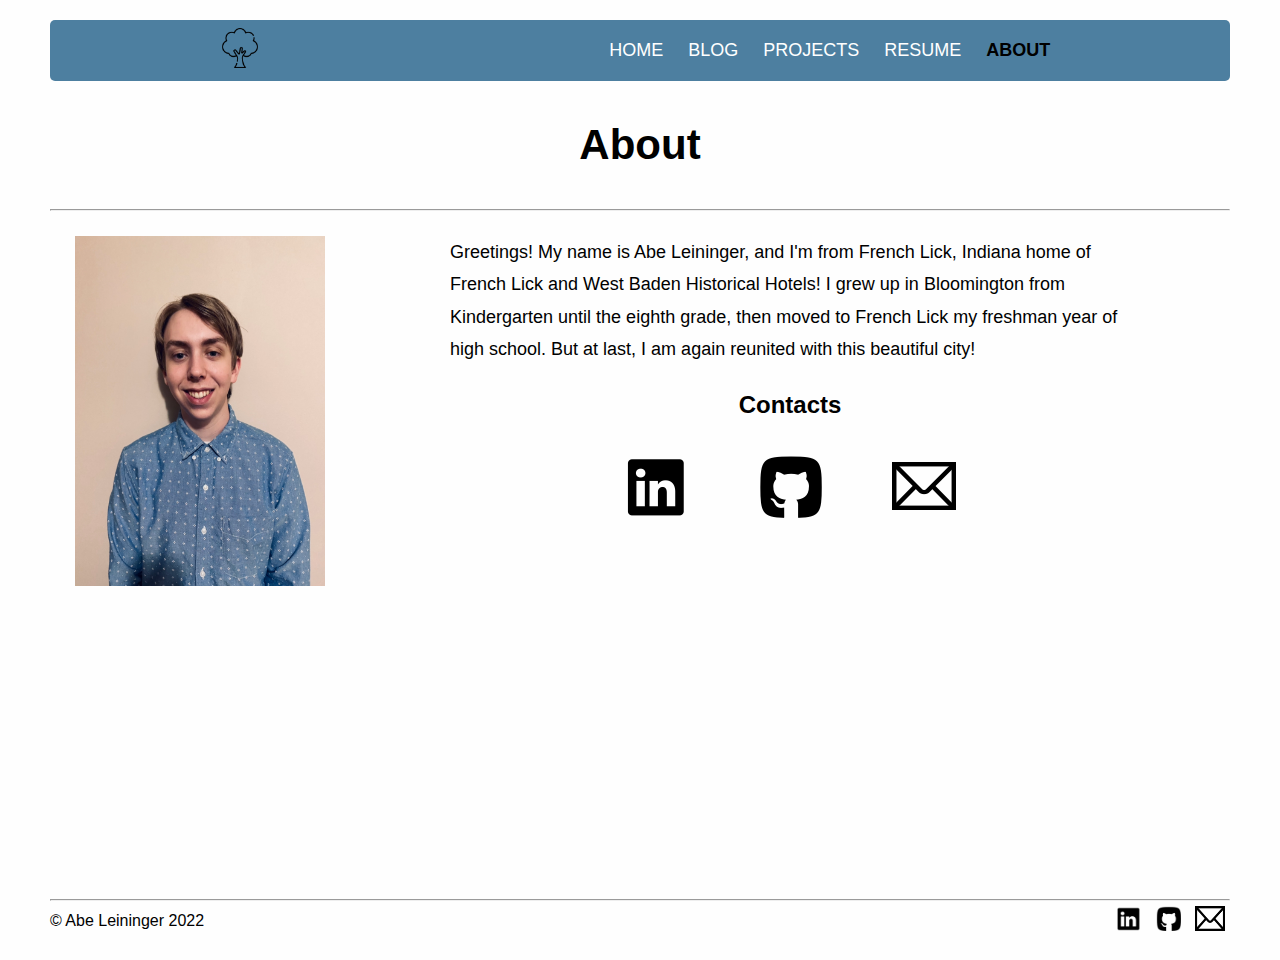
==== about.html @ a660f3d4 "Finalized mobile view" ====
<!DOCTYPE html>
<html>

<head>
	<title>About</title>
	<link href="style.css" rel="stylesheet" type="text/css">
	<link rel="icon" href="photos/tree.png" type="image/png" />
	<meta name="viewport" content="width=device-width,initial-scale=1.0">
</head>

<body>
	<div class="canvas">
		<nav class="navbar">
			<div>
				<a href="index.html">
					<img class="primary-icon" src="photos/tree.png" />
				</a>
			</div>
			<ul class="nav-list" id="navi-list">
				<li class="list-item"><a href="index.html">HOME</a></li>
				<li class="list-item"><a href="blog.html">BLOG</a></li>
				<li class="list-item"><a href="projects.html">PROJECTS</a></li>
				<li class="list-item"><a href="AbeLeiningerResume.pdf" target="_blank">RESUME</a></li>
				<li class="list-item active-page"><a href="about.html">ABOUT</a></li>
			</ul>
			<div class="menu" id="toggle-button">
				<div class="menu-line"></div>
				<div class="menu-line"></div>
				<div class="menu-line"></div>
			</div>
		</nav>

		<div class="page-intro">
			<h2>About</h2>
		</div>

		<hr>

		<div class="body-intro">
			<img src="photos/StudentID-portrait.jpg" alt="Abe Leinger Portrait" width="300" height="400">
			<div class="body-intro-text">
				<p>Greetings! My name is Abe Leininger, and I'm from French Lick, Indiana home of French Lick and West
					Baden
					Historical Hotels! I grew up in Bloomington from Kindergarten until the eighth grade, then moved to
					French Lick my freshman year of high school. But at last, I am again reunited with this beautiful
					city!
				</p>
				<h2>Contacts</h2>
				<ul class="contact-list">
					<li class="contact-list-item"><a href="https://www.linkedin.com/in/abe-leininger812" target="_blank"><img src="symbols/linkedin.png"></a></li>
					<li class="contact-list-item"><a href="https://github.com/abeleinin" target="_blank"><img src="symbols/github.png"></a></li>
					<li class="contact-list-item"><a href="mailto:aleinin@iu.edu" target="_blank"><img src="symbols/mail.png"></a></li>
				</ul>
			</div>
		</div>
		<br><br><br><br><br><br><br><br><br><br><br><br><br><br><br><br>
		<hr>

		<footer class="footer">
			<div class="copyright">
				<a>&copy; Abe Leininger 2022</a>
			</div>
			<ul class="footer-list">
				<li class="footer-list-item"><a href="https://www.linkedin.com/in/abe-leininger812"
						target="_blank"><img src="symbols/linkedin.png" alt="Linkedin Logo" width="25" height="25"></a>
				</li>
				<li class="footer-list-item"><a href="https://github.com/abeleinin" target="_blank"><img
							src="symbols/github.png" alt="Github Logo" width="25" height="25"></a></li>
				<li class="footer-list-item"><a href="mailto:aleinin@iu.edu"><img src="symbols/mail.png"
							alt="Envelope Graphic" width="30" height="25"></a></li>
			</ul>
		</footer>

	</div>
</body>
<script src="toggleButton.js"></script>

</html>
---- style.css ----
/* || Sitewide */
* {
    box-sizing: border-box;
    padding: 0;
    margin: 0;
}

body {
    background-color: #fefefe;
    font-family: -apple-system, BlinkMacSystemFont, 'Segoe UI', Roboto, Oxygen, Ubuntu, Cantarell, 'Open Sans', 'Helvetica Neue', sans-serif;
}

.canvas {
    max-width: 1200px;
    margin: 10px auto;
	padding-top: 10px;
    padding: 10px;
}

/* || Nav Bar (Darkish Blue #4d7fa0) (Darkish Green #338b33)*/
.navbar {
    background-color: #4d7fa0;
	border-radius: 5px;
    color: white;
    display: flex;
    justify-content: space-around;
    align-items: center;
    font-size: 18px;
}

.primary-icon {
    height: 40px;
}

.nav-list {
    list-style-type: none;   
}

.nav-list .list-item {
    display: inline-block;
    padding: 20px 10px;
    font-family: -apple-system, BlinkMacSystemFont, 'Segoe UI', Roboto, Oxygen, Ubuntu, Cantarell, 'Open Sans', 'Helvetica Neue', sans-serif;
}

.navbar a {
    color: white;
    text-decoration: none;
}

.navbar a:hover {
    color: black;
}

.menu {
    display: none;
}

.menu-line {
    width: 20px;
    height: 3px;
    background-color: black;
    margin-bottom: 4px;
}

.navbar .active-page a{
    color: black;
    font-weight: bold;
}

/* || Footer */
.footer {
    color: black;
	font-family: 'Roboto', sans-serif;
    display: flex;
    justify-content: flex-end;
    align-items: center;
    font-size: 16px;
}

.copyright {
	margin-right: auto;
}

.footer-list {
    list-style-type: none;
}

.footer-list .footer-list-item {
    display: inline-flex;
	align-items: center;
	padding: 5px;
	justify-content: right;
}

/* || Homepage */
.home-page-intro {
    display: flex;
    flex-direction: column;
    font-size: 28px;
    text-align: center;
    font-family: -apple-system, BlinkMacSystemFont, 'Segoe UI', Roboto, Oxygen, Ubuntu, Cantarell, 'Open Sans', 'Helvetica Neue', sans-serif;
    padding-top: 70px;
    padding-bottom: 70px;
    justify-content: center;
}

.page-intro {
    display: flex;
    flex-direction: column;
    font-size: 28px;
    text-align: center;
    font-family: -apple-system, BlinkMacSystemFont, 'Segoe UI', Roboto, Oxygen, Ubuntu, Cantarell, 'Open Sans', 'Helvetica Neue', sans-serif;
    padding-top: 40px;
    padding-bottom: 40px;
    justify-content: center;
}

.home-page-intro p {
    margin: 0px 100px;
    padding: 10px;
    padding-left: 25px;
    text-align: center;
}

.body-intro {
    display: flex;
    flex-direction: row;
}

.body-intro p {
    font-size: 18px;
    line-height: 1.8;
    padding: 25px 100px;
    font-family: -apple-system, BlinkMacSystemFont, 'Segoe UI', Roboto, Oxygen, Ubuntu, Cantarell, 'Open Sans', 'Helvetica Neue', sans-serif;
}

.body-intro img {
    padding: 25px;
    border-radius: 10px;
}

/* Whats New Section on Homepage */ 
.body-links-title {
    font-size: 24px;
    text-align: center;
    font-family: -apple-system, BlinkMacSystemFont, 'Segoe UI', Roboto, Oxygen, Ubuntu, Cantarell, 'Open Sans', 'Helvetica Neue', sans-serif;
    padding-top: 50px
}

.body-links {
    display: flex;
    flex-direction: row;
    justify-content: space-around;
    padding-top: 40px;
    padding-bottom: 160px;
}

.body-links-block {
    background-color: #ededed;
    border-radius: 5px;
    font-family: -apple-system, BlinkMacSystemFont, 'Segoe UI', Roboto, Oxygen, Ubuntu, Cantarell, 'Open Sans', 'Helvetica Neue', sans-serif;
    text-align: center;
    padding-bottom: 20px;
}

.body-links-block h2 {
    padding-top: 8px;
    padding-bottom: 6px;
}

.body-links-block p {
    padding-top: 5px;
    padding-bottom: 18px;
}

.body-links-block img {
    border-top-left-radius: 5px;
    border-top-right-radius: 5px;
}

.body-links-block a {
    text-decoration: none;
    font-size: 16px;
    color: white;
    padding: 6px 10px;
    background-color: black;
}

.body-links-block a:hover {
    opacity: 70%;
}

/* || Blog */
.blog-entry {
    display: flex;
    justify-content: center;
    color: black;
    font-family: -apple-system, BlinkMacSystemFont, 'Segoe UI', Roboto, Oxygen, Ubuntu, Cantarell, 'Open Sans', 'Helvetica Neue', sans-serif;
    align-items: baseline;
    padding-top: 10px;
    padding-bottom: 10px;
}

.blog-entry p {
    font-size: 24px;
}

.blog-entry a {
    color: #0000EE;
    font-family: -apple-system, BlinkMacSystemFont, 'Segoe UI', Roboto, Oxygen, Ubuntu, Cantarell, 'Open Sans', 'Helvetica Neue', sans-serif;
    font-size: 24px;
    text-decoration: underline;
}

.blog-entry a:hover {
    color: black;
}

/* || Project */
.project-status {
    font-size: 24px;
    font-family: -apple-system, BlinkMacSystemFont, 'Segoe UI', Roboto, Oxygen, Ubuntu, Cantarell, 'Open Sans', 'Helvetica Neue', sans-serif;
}

/* || About */
.body-intro-text {
    display: flex;
    flex-direction: column;
}

.body-intro-text h2 {
    font-size: 24px;
    text-align: center;
}

/* Contacts on About */
.contact-list {
    display: flex;
    list-style-type: none;
    justify-content: center; 
    align-items: center;
}

.contact-list .contact-list-item {
	padding: 10px;
}

/*|| Mobile View*/
@media all and (max-width: 560px) {
    /*|| Sitewide */
    .canvas {
        margin: 0px;
    }
    /*|| Nav Bar */
    .navbar {
        display: flexbox;
        flex-direction: column;
        align-items: unset;
    }

    .menu {
        display: block;
        position: absolute;
        top: 30px;
        right: 40px;
    }

    .nav-list {
        list-style-type: none;
        width: 100%;
        text-align: center;
        padding-top: 10px;
        display: none;
    }

    .nav-list .list-item {
        display: block;
        border-top: 1px solid white;
    }

    .primary-icon {
        margin-top: 10px;
        margin-left: 10px;
    }
    
    .active {
        display: block;
    }

    /*|| Homepage*/
    .home-page-intro p {
        margin: 0px !important;
        padding: 0px;
    }

    .body-intro {
        flex-direction: column !important;
    }
    
    .body-intro img {
        align-self: center;
    }

    .body-intro p {
        padding: 20px;
    }

    .body-links {
        flex-direction: column !important;
        align-items: center;
        padding-bottom: 70px;
    }
    
    .body-links-block {
        max-width: 300px;
        margin-bottom: 50px;
        justify-content: space-evenly;
    }

    /*|| About*/
    .contact-list {
        margin: 0px;
    }
    .contact-list-item {
        padding: 0px !important;
    }
}
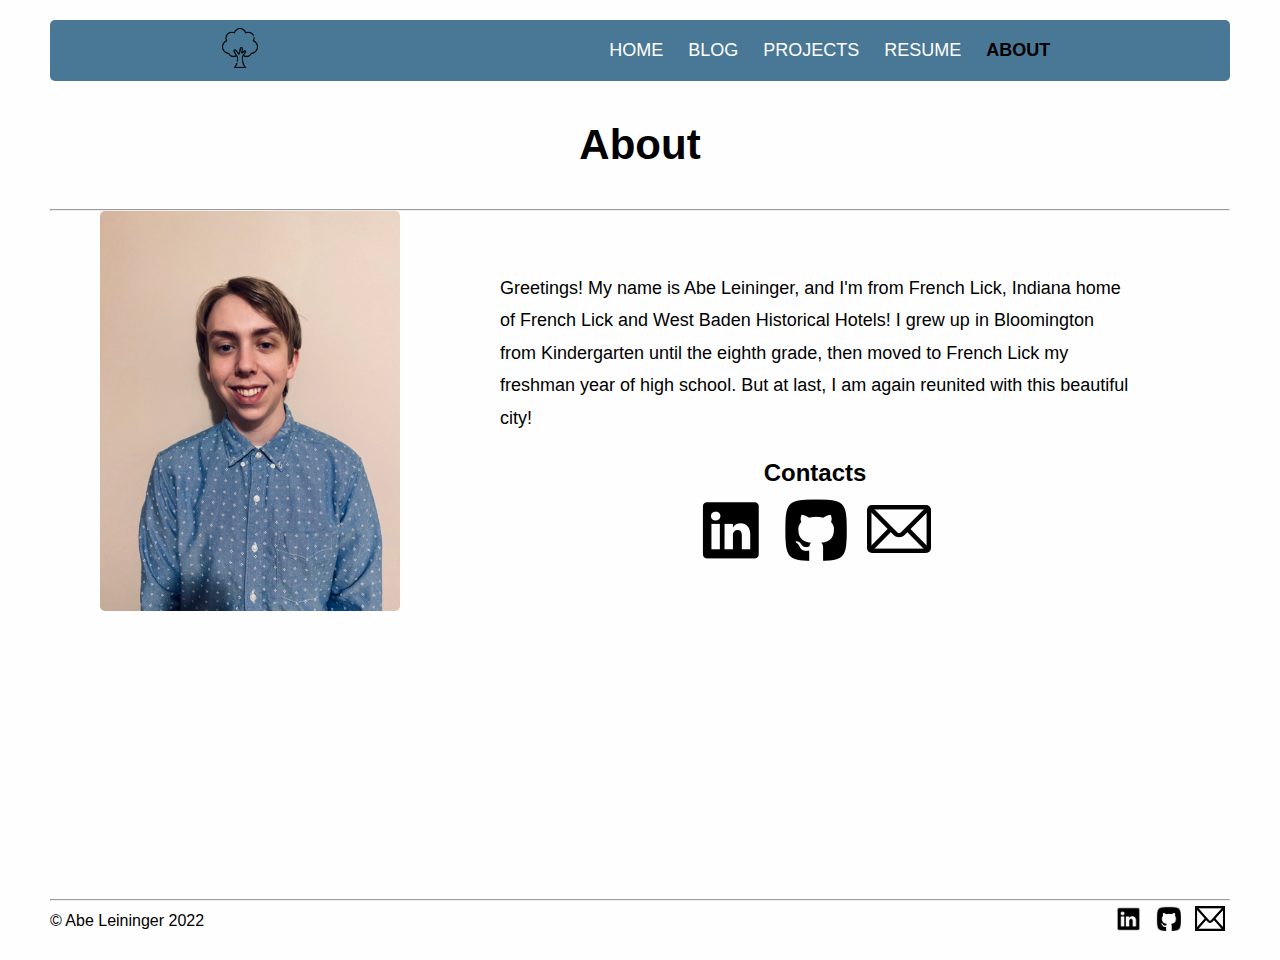
==== commit eca3e1fe: "Improvements from Google Lighthouse" ====
--- a/about.html
+++ b/about.html
@@ -1,5 +1,5 @@
 <!DOCTYPE html>
-<html>
+<html lang="en">
 
 <head>
 	<title>About</title>
@@ -13,7 +13,7 @@
 		<nav class="navbar">
 			<div>
 				<a href="index.html">
-					<img class="primary-icon" src="photos/tree.png" />
+					<img class="primary-icon" src="photos/tree.png" alt="Tree icon" />
 				</a>
 			</div>
 			<ul class="nav-list" id="navi-list">
@@ -47,9 +47,12 @@
 				</p>
 				<h2>Contacts</h2>
 				<ul class="contact-list">
-					<li class="contact-list-item"><a href="https://www.linkedin.com/in/abe-leininger812" target="_blank"><img src="symbols/linkedin.png"></a></li>
-					<li class="contact-list-item"><a href="https://github.com/abeleinin" target="_blank"><img src="symbols/github.png"></a></li>
-					<li class="contact-list-item"><a href="mailto:aleinin@iu.edu" target="_blank"><img src="symbols/mail.png"></a></li>
+					<li class="contact-list-item"><a href="https://www.linkedin.com/in/abe-leininger812" target="_blank"
+							rel="noopener"><img src="symbols/linkedin.png" alt="Linkedin Logo"></a></li>
+					<li class="contact-list-item"><a href="https://github.com/abeleinin" target="_blank"
+							rel="noopener"><img src="symbols/github.png" alt="Github Logo"></a></li>
+					<li class="contact-list-item"><a href="mailto:aleinin@iu.edu" target="_blank"><img
+								src="symbols/mail.png" alt="Envelope Graphic"></a></li>
 				</ul>
 			</div>
 		</div>
@@ -58,13 +61,13 @@
 
 		<footer class="footer">
 			<div class="copyright">
-				<a>&copy; Abe Leininger 2022</a>
+				<p>&copy; Abe Leininger 2022</p>
 			</div>
 			<ul class="footer-list">
-				<li class="footer-list-item"><a href="https://www.linkedin.com/in/abe-leininger812"
-						target="_blank"><img src="symbols/linkedin.png" alt="Linkedin Logo" width="25" height="25"></a>
+				<li class="footer-list-item"><a href="https://www.linkedin.com/in/abe-leininger812" target="_blank"
+						rel="noopener"><img src="symbols/linkedin.png" alt="Linkedin Logo" width="25" height="25"></a>
 				</li>
-				<li class="footer-list-item"><a href="https://github.com/abeleinin" target="_blank"><img
+				<li class="footer-list-item"><a href="https://github.com/abeleinin" target="_blank" rel="noopener"><img
 							src="symbols/github.png" alt="Github Logo" width="25" height="25"></a></li>
 				<li class="footer-list-item"><a href="mailto:aleinin@iu.edu"><img src="symbols/mail.png"
 							alt="Envelope Graphic" width="30" height="25"></a></li>
--- a/style.css
+++ b/style.css
@@ -19,7 +19,7 @@
 
 /* || Nav Bar (Darkish Blue #4d7fa0) (Darkish Green #338b33)*/
 .navbar {
-    background-color: #4d7fa0;
+    background-color: #497897;
 	border-radius: 5px;
     color: white;
     display: flex;
@@ -39,7 +39,6 @@
 .nav-list .list-item {
     display: inline-block;
     padding: 20px 10px;
-    font-family: -apple-system, BlinkMacSystemFont, 'Segoe UI', Roboto, Oxygen, Ubuntu, Cantarell, 'Open Sans', 'Helvetica Neue', sans-serif;
 }
 
 .navbar a {
@@ -98,7 +97,6 @@
     flex-direction: column;
     font-size: 28px;
     text-align: center;
-    font-family: -apple-system, BlinkMacSystemFont, 'Segoe UI', Roboto, Oxygen, Ubuntu, Cantarell, 'Open Sans', 'Helvetica Neue', sans-serif;
     padding-top: 70px;
     padding-bottom: 70px;
     justify-content: center;
@@ -109,7 +107,6 @@
     flex-direction: column;
     font-size: 28px;
     text-align: center;
-    font-family: -apple-system, BlinkMacSystemFont, 'Segoe UI', Roboto, Oxygen, Ubuntu, Cantarell, 'Open Sans', 'Helvetica Neue', sans-serif;
     padding-top: 40px;
     padding-bottom: 40px;
     justify-content: center;
@@ -125,25 +122,24 @@
 .body-intro {
     display: flex;
     flex-direction: row;
+    align-items: center;
+    padding-left: 50px;
 }
 
 .body-intro p {
     font-size: 18px;
     line-height: 1.8;
     padding: 25px 100px;
-    font-family: -apple-system, BlinkMacSystemFont, 'Segoe UI', Roboto, Oxygen, Ubuntu, Cantarell, 'Open Sans', 'Helvetica Neue', sans-serif;
 }
 
 .body-intro img {
-    padding: 25px;
-    border-radius: 10px;
+    border-radius: 5px;
 }
 
 /* Whats New Section on Homepage */ 
 .body-links-title {
     font-size: 24px;
     text-align: center;
-    font-family: -apple-system, BlinkMacSystemFont, 'Segoe UI', Roboto, Oxygen, Ubuntu, Cantarell, 'Open Sans', 'Helvetica Neue', sans-serif;
     padding-top: 50px
 }
 
@@ -158,7 +154,6 @@
 .body-links-block {
     background-color: #ededed;
     border-radius: 5px;
-    font-family: -apple-system, BlinkMacSystemFont, 'Segoe UI', Roboto, Oxygen, Ubuntu, Cantarell, 'Open Sans', 'Helvetica Neue', sans-serif;
     text-align: center;
     padding-bottom: 20px;
 }
@@ -195,7 +190,6 @@
     display: flex;
     justify-content: center;
     color: black;
-    font-family: -apple-system, BlinkMacSystemFont, 'Segoe UI', Roboto, Oxygen, Ubuntu, Cantarell, 'Open Sans', 'Helvetica Neue', sans-serif;
     align-items: baseline;
     padding-top: 10px;
     padding-bottom: 10px;
@@ -207,7 +201,6 @@
 
 .blog-entry a {
     color: #0000EE;
-    font-family: -apple-system, BlinkMacSystemFont, 'Segoe UI', Roboto, Oxygen, Ubuntu, Cantarell, 'Open Sans', 'Helvetica Neue', sans-serif;
     font-size: 24px;
     text-decoration: underline;
 }
@@ -219,7 +212,6 @@
 /* || Project */
 .project-status {
     font-size: 24px;
-    font-family: -apple-system, BlinkMacSystemFont, 'Segoe UI', Roboto, Oxygen, Ubuntu, Cantarell, 'Open Sans', 'Helvetica Neue', sans-serif;
 }
 
 /* || About */
@@ -251,6 +243,7 @@
     .canvas {
         margin: 0px;
     }
+
     /*|| Nav Bar */
     .navbar {
         display: flexbox;
@@ -278,6 +271,10 @@
         border-top: 1px solid white;
     }
 
+    .nav-list .list-item a {
+        padding: 20px 130px;
+    }
+
     .primary-icon {
         margin-top: 10px;
         margin-left: 10px;
@@ -295,6 +292,8 @@
 
     .body-intro {
         flex-direction: column !important;
+        padding-top: 20px;
+        padding-left: 0px;
     }
     
     .body-intro img {
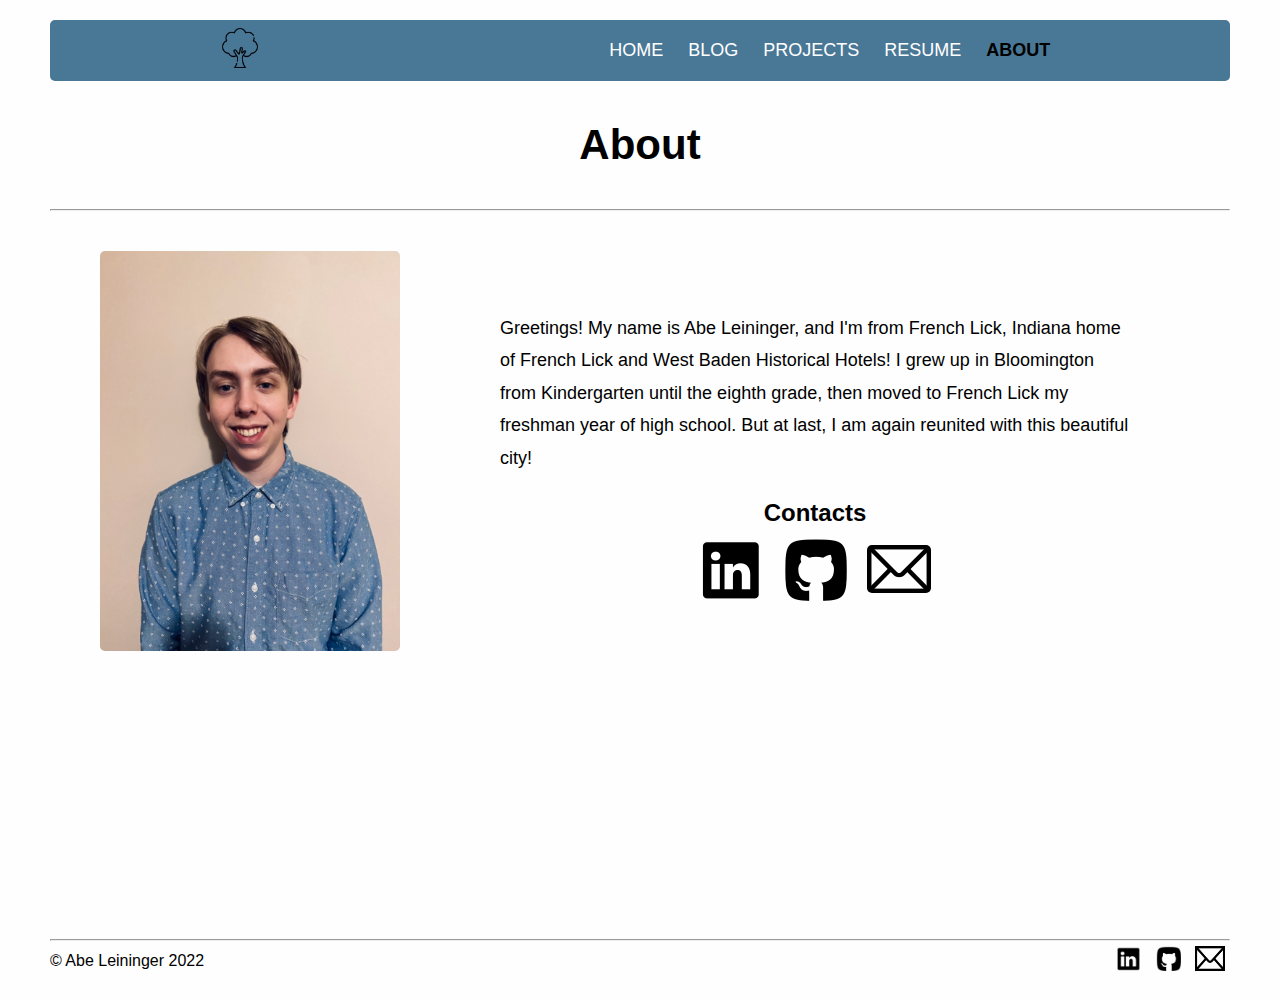
==== commit 614d7222: "About page style edit" ====
--- a/about.html
+++ b/about.html
@@ -36,7 +36,7 @@
 
 		<hr>
 
-		<div class="body-intro">
+		<div class="about-body-intro">
 			<img src="photos/StudentID-portrait.jpg" alt="Abe Leinger Portrait" width="300" height="400">
 			<div class="body-intro-text">
 				<p>Greetings! My name is Abe Leininger, and I'm from French Lick, Indiana home of French Lick and West
--- a/style.css
+++ b/style.css
@@ -215,6 +215,27 @@
 }
 
 /* || About */
+.about-body-intro {
+    padding-top: 40px;
+}
+
+.about-body-intro {
+    display: flex;
+    flex-direction: row;
+    align-items: center;
+    padding-left: 50px;
+}
+
+.about-body-intro p {
+    font-size: 18px;
+    line-height: 1.8;
+    padding: 25px 100px;
+}
+
+.about-body-intro img {
+    border-radius: 5px;
+}
+
 .body-intro-text {
     display: flex;
     flex-direction: column;
@@ -292,7 +313,7 @@
 
     .body-intro {
         flex-direction: column !important;
-        padding-top: 20px;
+        padding-top: 30px;
         padding-left: 0px;
     }
     
@@ -317,10 +338,21 @@
     }
 
     /*|| About*/
+
+    .about-body-intro {
+        flex-direction: column !important;
+        padding-top: 30px;
+        padding-left: 0px;
+    }
+
+    .about-body-intro p {
+        padding: 20px;
+    }
+    
     .contact-list {
         margin: 0px;
     }
     .contact-list-item {
-        padding: 0px !important;
-    }
-}
+        padding: 15px !important;
+    }
+}
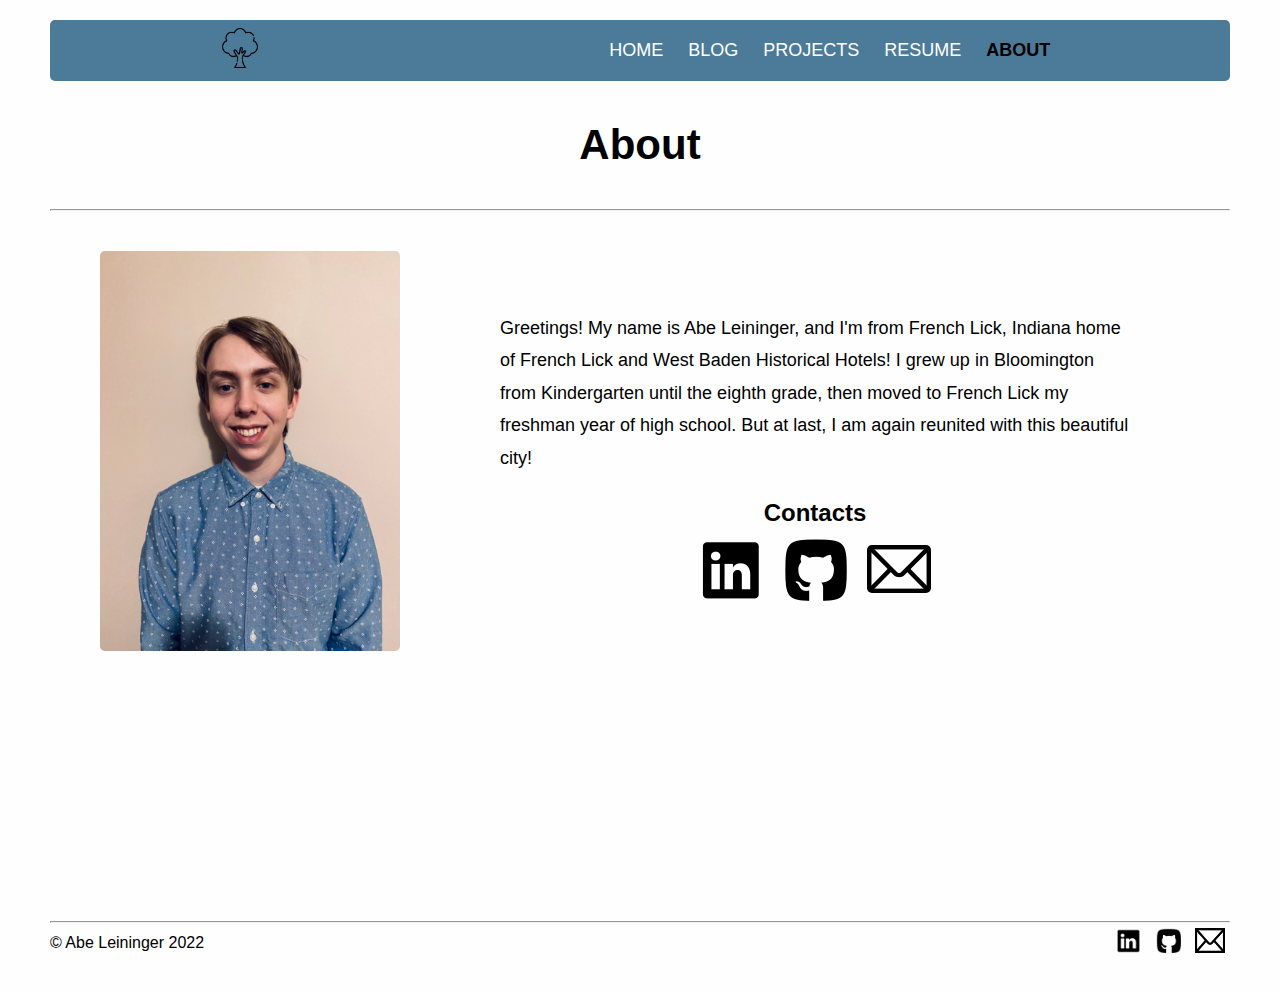
==== commit aeb94e1b: "Adjusted code formatting" ====
--- a/about.html
+++ b/about.html
@@ -4,12 +4,18 @@
 <head>
 	<title>About</title>
 	<link href="style.css" rel="stylesheet" type="text/css">
-	<link rel="icon" href="photos/tree.png" type="image/png" />
+	<link rel="icon" href="photos/tree.png" typdddde="image/png" />
+	<meta charset="UTF-8">
+	<meta name="description" content="Personal Website">
+	<meta name="keywords" content="Software development, Coding, Indiana University, French Lick, Indiana, Bloomington">
+	<meta name="author" content="Abe Leininger">
 	<meta name="viewport" content="width=device-width,initial-scale=1.0">
 </head>
 
 <body>
 	<div class="canvas">
+
+		<!--Navbar-->
 		<nav class="navbar">
 			<div>
 				<a href="index.html">
@@ -29,13 +35,15 @@
 				<div class="menu-line"></div>
 			</div>
 		</nav>
-
+		
+		<!--Title Section-->
 		<div class="page-intro">
 			<h2>About</h2>
 		</div>
 
 		<hr>
 
+		<!--About Section Body-->
 		<div class="about-body-intro">
 			<img src="photos/StudentID-portrait.jpg" alt="Abe Leinger Portrait" width="300" height="400">
 			<div class="body-intro-text">
@@ -56,9 +64,12 @@
 				</ul>
 			</div>
 		</div>
-		<br><br><br><br><br><br><br><br><br><br><br><br><br><br><br><br>
+
+		<br><br><br><br><br><br><br><br><br><br><br><br><br><br><br>
+		
 		<hr>
 
+		<!--Footer-->
 		<footer class="footer">
 			<div class="copyright">
 				<p>&copy; Abe Leininger 2022</p>
@@ -76,6 +87,6 @@
 
 	</div>
 </body>
+<!--Mobile view Navbar toggle-->
 <script src="toggleButton.js"></script>
-
 </html>--- a/style.css
+++ b/style.css
@@ -1,4 +1,4 @@
-/* || Sitewide */
+/* Sitewide */
 * {
     box-sizing: border-box;
     padding: 0;
@@ -17,9 +17,9 @@
     padding: 10px;
 }
 
-/* || Nav Bar (Darkish Blue #4d7fa0) (Darkish Green #338b33)*/
+/* Navbar (Darkish Blue #4d7fa0) (Darkish Green #338b33)*/
 .navbar {
-    background-color: #497897;
+    background-color: #4C7B9A;
 	border-radius: 5px;
     color: white;
     display: flex;
@@ -66,7 +66,7 @@
     font-weight: bold;
 }
 
-/* || Footer */
+/* Footer */
 .footer {
     color: black;
 	font-family: 'Roboto', sans-serif;
@@ -74,6 +74,7 @@
     justify-content: flex-end;
     align-items: center;
     font-size: 16px;
+    padding-bottom: 10px;
 }
 
 .copyright {
@@ -91,7 +92,7 @@
 	justify-content: right;
 }
 
-/* || Homepage */
+/* Homepage */
 .home-page-intro {
     display: flex;
     flex-direction: column;
@@ -185,7 +186,7 @@
     opacity: 70%;
 }
 
-/* || Blog */
+/* Blog */
 .blog-entry {
     display: flex;
     justify-content: center;
@@ -209,12 +210,12 @@
     color: black;
 }
 
-/* || Project */
+/* Project */
 .project-status {
     font-size: 24px;
 }
 
-/* || About */
+/* About */
 .about-body-intro {
     padding-top: 40px;
 }
@@ -258,14 +259,14 @@
 	padding: 10px;
 }
 
-/*|| Mobile View*/
+/* Mobile View*/
 @media all and (max-width: 560px) {
     /*|| Sitewide */
     .canvas {
         margin: 0px;
     }
 
-    /*|| Nav Bar */
+    /* Nav Bar */
     .navbar {
         display: flexbox;
         flex-direction: column;
@@ -304,8 +305,12 @@
     .active {
         display: block;
     }
-
-    /*|| Homepage*/
+    /* Footer*/
+    .footer {
+        padding-bottom: 20px;
+    }
+
+    /* Homepage*/
     .home-page-intro p {
         margin: 0px !important;
         padding: 0px;
@@ -337,7 +342,7 @@
         justify-content: space-evenly;
     }
 
-    /*|| About*/
+    /* About*/
 
     .about-body-intro {
         flex-direction: column !important;
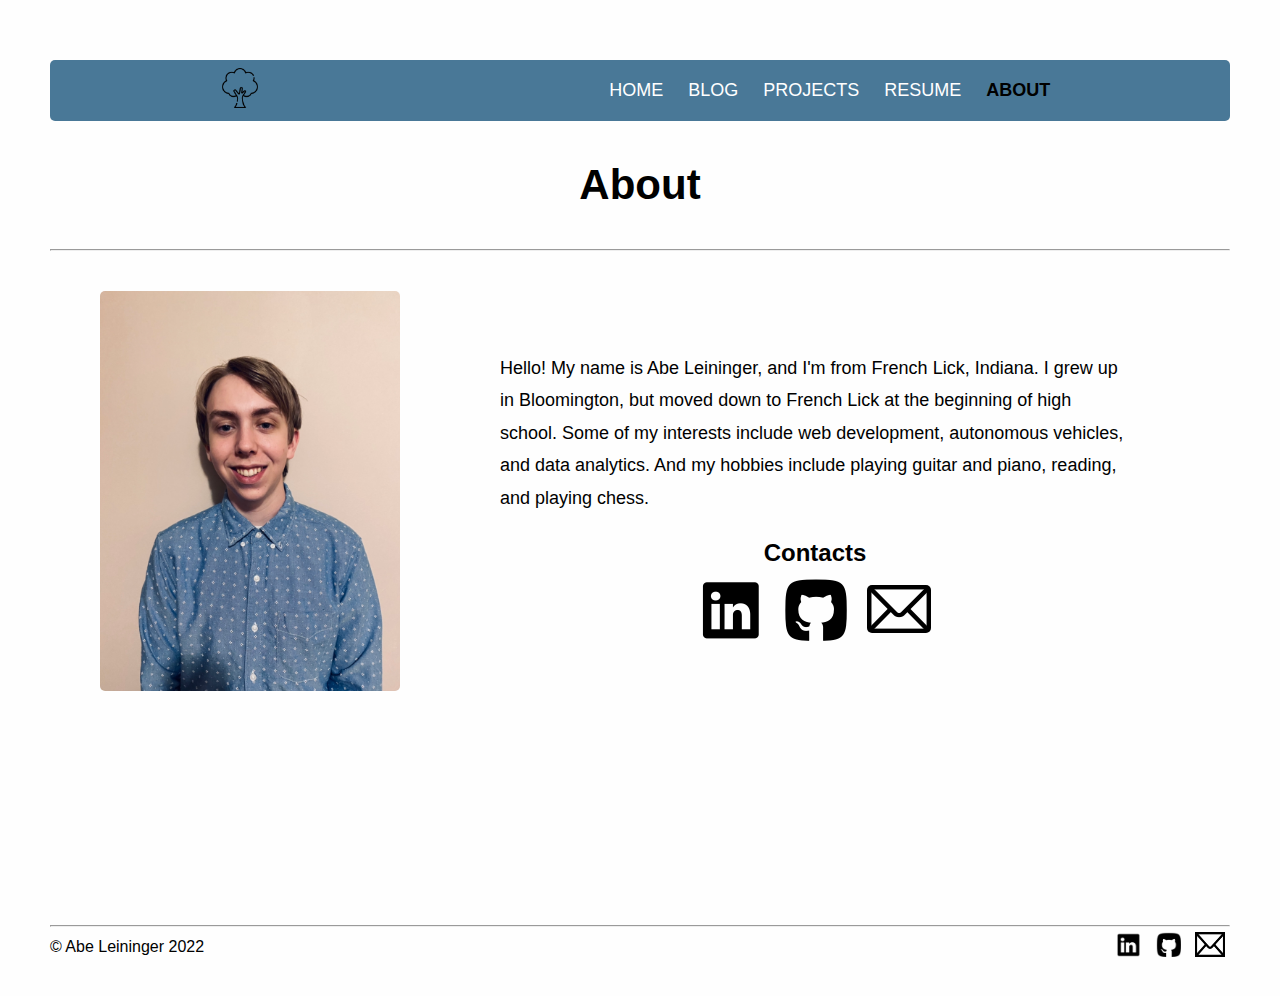
==== commit fa43e8c6: "Changed intro and about text" ====
--- a/about.html
+++ b/about.html
@@ -35,7 +35,7 @@
 				<div class="menu-line"></div>
 			</div>
 		</nav>
-		
+
 		<!--Title Section-->
 		<div class="page-intro">
 			<h2>About</h2>
@@ -47,11 +47,10 @@
 		<div class="about-body-intro">
 			<img src="photos/StudentID-portrait.jpg" alt="Abe Leinger Portrait" width="300" height="400">
 			<div class="body-intro-text">
-				<p>Greetings! My name is Abe Leininger, and I'm from French Lick, Indiana home of French Lick and West
-					Baden
-					Historical Hotels! I grew up in Bloomington from Kindergarten until the eighth grade, then moved to
-					French Lick my freshman year of high school. But at last, I am again reunited with this beautiful
-					city!
+				<p>Hello! My name is Abe Leininger, and I'm from French Lick, Indiana. I grew up in Bloomington, but
+					moved down to French Lick at the beginning of high school. Some of my
+					interests include web development, autonomous vehicles, and data analytics. And my hobbies
+					include playing guitar and piano, reading, and playing chess.
 				</p>
 				<h2>Contacts</h2>
 				<ul class="contact-list">
@@ -65,8 +64,8 @@
 			</div>
 		</div>
 
-		<br><br><br><br><br><br><br><br><br><br><br><br><br><br><br>
-		
+		<br><br><br><br><br><br><br><br><br><br><br><br><br>
+
 		<hr>
 
 		<!--Footer-->
@@ -89,4 +88,5 @@
 </body>
 <!--Mobile view Navbar toggle-->
 <script src="toggleButton.js"></script>
+
 </html>--- a/style.css
+++ b/style.css
@@ -1,4 +1,4 @@
-/* Sitewide */
+/* || Sitewide */
 * {
     box-sizing: border-box;
     padding: 0;
@@ -8,6 +8,7 @@
 body {
     background-color: #fefefe;
     font-family: -apple-system, BlinkMacSystemFont, 'Segoe UI', Roboto, Oxygen, Ubuntu, Cantarell, 'Open Sans', 'Helvetica Neue', sans-serif;
+    margin-top: 50px;
 }
 
 .canvas {
@@ -17,9 +18,9 @@
     padding: 10px;
 }
 
-/* Navbar (Darkish Blue #4d7fa0) (Darkish Green #338b33)*/
+/* || Nav Bar (Darkish Blue #4d7fa0) (Darkish Green #338b33)*/
 .navbar {
-    background-color: #4C7B9A;
+    background-color: #497897;
 	border-radius: 5px;
     color: white;
     display: flex;
@@ -66,7 +67,7 @@
     font-weight: bold;
 }
 
-/* Footer */
+/* || Footer */
 .footer {
     color: black;
 	font-family: 'Roboto', sans-serif;
@@ -92,7 +93,7 @@
 	justify-content: right;
 }
 
-/* Homepage */
+/* || Homepage */
 .home-page-intro {
     display: flex;
     flex-direction: column;
@@ -186,7 +187,7 @@
     opacity: 70%;
 }
 
-/* Blog */
+/* || Blog */
 .blog-entry {
     display: flex;
     justify-content: center;
@@ -210,12 +211,12 @@
     color: black;
 }
 
-/* Project */
+/* || Project */
 .project-status {
     font-size: 24px;
 }
 
-/* About */
+/* || About */
 .about-body-intro {
     padding-top: 40px;
 }
@@ -259,14 +260,18 @@
 	padding: 10px;
 }
 
-/* Mobile View*/
+/*|| Mobile View*/
 @media all and (max-width: 560px) {
     /*|| Sitewide */
     .canvas {
         margin: 0px;
     }
-
-    /* Nav Bar */
+    
+    body {
+        margin-top: 0px;
+    }
+
+    /*|| Nav Bar */
     .navbar {
         display: flexbox;
         flex-direction: column;
@@ -305,12 +310,12 @@
     .active {
         display: block;
     }
-    /* Footer*/
+    /*|| Footer*/
     .footer {
         padding-bottom: 20px;
     }
 
-    /* Homepage*/
+    /*|| Homepage*/
     .home-page-intro p {
         margin: 0px !important;
         padding: 0px;
@@ -342,7 +347,7 @@
         justify-content: space-evenly;
     }
 
-    /* About*/
+    /*|| About*/
 
     .about-body-intro {
         flex-direction: column !important;
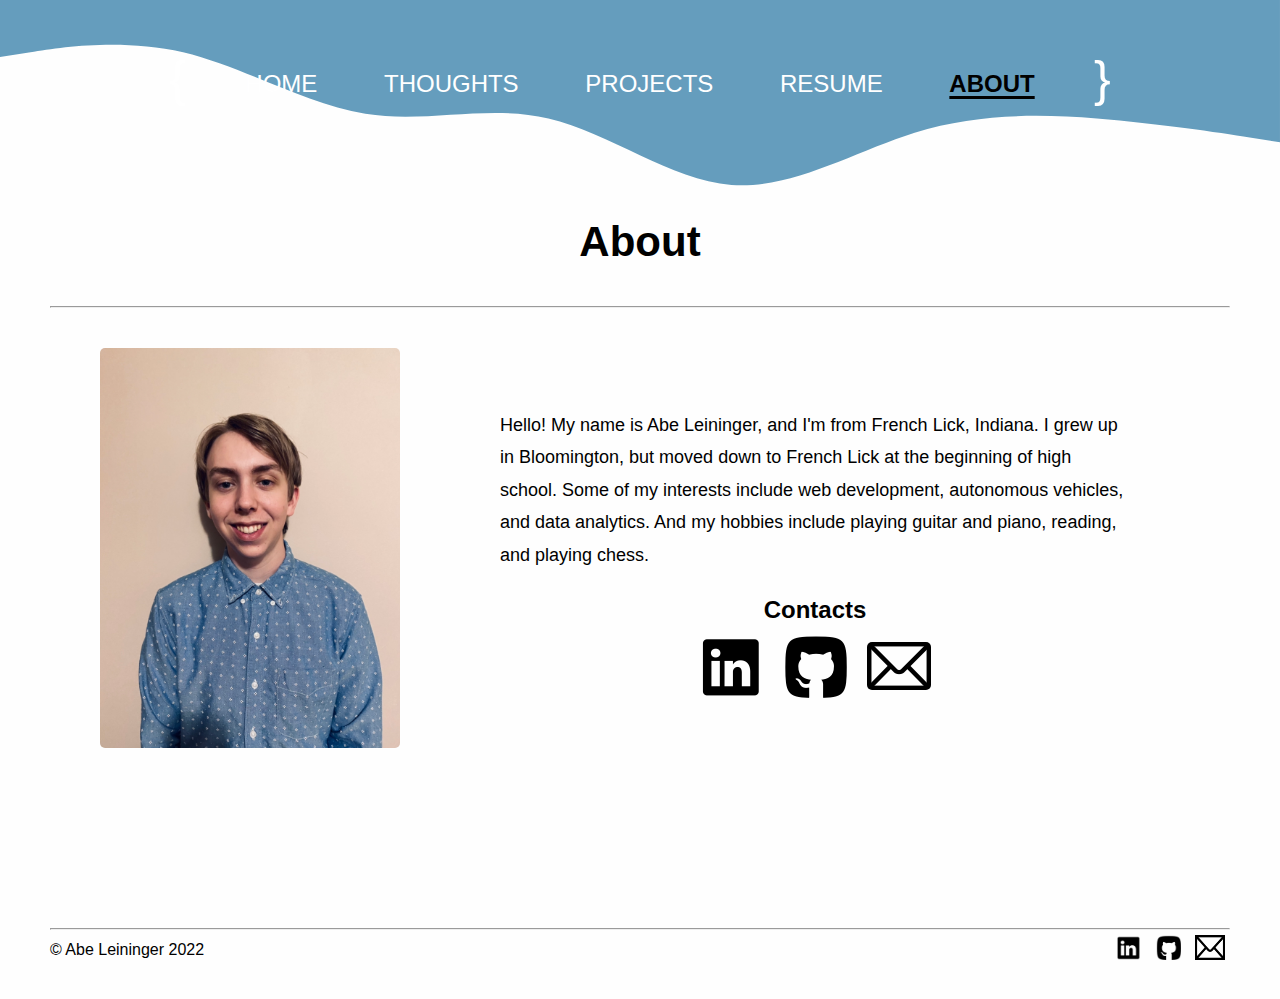
==== commit 5b4ecc26: "Finished redesign" ====
--- a/about.html
+++ b/about.html
@@ -13,18 +13,21 @@
 </head>
 
 <body>
-	<div class="canvas">
+	<div id="topnav">
+		<svg class="wave" xmlns="http://www.w3.org/2000/svg" viewBox="0 0 1440 320">
+			<path fill="#659DBD" fill-opacity="1"
+				d="M0,64L34.3,58.7C68.6,53,137,43,206,58.7C274.3,75,343,117,411,128C480,139,549,117,617,133.3C685.7,149,754,203,823,208C891.4,213,960,171,1029,149.3C1097.1,128,1166,128,1234,133.3C1302.9,139,1371,149,1406,154.7L1440,160L1440,0L1405.7,0C1371.4,0,1303,0,1234,0C1165.7,0,1097,0,1029,0C960,0,891,0,823,0C754.3,0,686,0,617,0C548.6,0,480,0,411,0C342.9,0,274,0,206,0C137.1,0,69,0,34,0L0,0Z">
+			</path>
+		</svg>
 
 		<!--Navbar-->
 		<nav class="navbar">
-			<div>
-				<a href="index.html">
-					<img class="primary-icon" src="photos/tree.png" alt="Tree icon" />
-				</a>
+			<div class="left-bracket">
+				<p>{</p>
 			</div>
 			<ul class="nav-list" id="navi-list">
 				<li class="list-item"><a href="index.html">HOME</a></li>
-				<li class="list-item"><a href="blog.html">BLOG</a></li>
+				<li class="list-item"><a href="blog.html">THOUGHTS</a></li>
 				<li class="list-item"><a href="projects.html">PROJECTS</a></li>
 				<li class="list-item"><a href="AbeLeiningerResume.pdf" target="_blank">RESUME</a></li>
 				<li class="list-item active-page"><a href="about.html">ABOUT</a></li>
@@ -34,8 +37,12 @@
 				<div class="menu-line"></div>
 				<div class="menu-line"></div>
 			</div>
+			<div class="right-bracket">
+				<p>}</p>
+			</div>
 		</nav>
-
+	</div>
+	<div class="canvas">
 		<!--Title Section-->
 		<div class="page-intro">
 			<h2>About</h2>
@@ -64,7 +71,7 @@
 			</div>
 		</div>
 
-		<br><br><br><br><br><br><br><br><br><br><br><br><br>
+		<br><br><br><br><br><br><br><br><br><br>
 
 		<hr>
 
--- a/style.css
+++ b/style.css
@@ -8,7 +8,6 @@
 body {
     background-color: #fefefe;
     font-family: -apple-system, BlinkMacSystemFont, 'Segoe UI', Roboto, Oxygen, Ubuntu, Cantarell, 'Open Sans', 'Helvetica Neue', sans-serif;
-    margin-top: 50px;
 }
 
 .canvas {
@@ -16,21 +15,66 @@
     margin: 10px auto;
 	padding-top: 10px;
     padding: 10px;
+    z-index: 3;
 }
 
 /* || Nav Bar (Darkish Blue #4d7fa0) (Darkish Green #338b33)*/
 .navbar {
-    background-color: #497897;
+    max-width: 1000px;
+    margin: 0px auto;
 	border-radius: 5px;
     color: white;
     display: flex;
-    justify-content: space-around;
-    align-items: center;
-    font-size: 18px;
-}
-
-.primary-icon {
-    height: 40px;
+    position: relative;
+    margin-top: 50px;
+    justify-content: space-evenly;
+    font-size: 24px;
+    margin-bottom: 50px;
+}
+
+@keyframes nav-load {
+    0% {
+        opacity: 0;
+    }
+
+    100% {
+        opacity: 1;
+    }
+}
+
+.right-bracket p {
+    font-size: 50px;
+    animation: right-load 1s;
+}
+
+@keyframes right-load {
+    0% {
+        transform: translateX(-2000%);
+    }
+    100% {
+        opacity: translateX(0);
+    }
+}
+
+.left-bracket p {
+    font-size: 50px;
+    animation: left-load 1s;
+}
+
+@keyframes left-load {
+    0% {
+        transform: translateX(+2000%);
+    }
+    100% {
+        opacity: translateX(0);
+    }
+}
+
+.wave {
+    position: absolute;
+    display: block;
+    left: 0;
+    top: 0;
 }
 
 .nav-list {
@@ -39,7 +83,8 @@
 
 .nav-list .list-item {
     display: inline-block;
-    padding: 20px 10px;
+    padding: 20px 30px;
+    animation: nav-load 2s;
 }
 
 .navbar a {
@@ -56,18 +101,30 @@
 }
 
 .menu-line {
-    width: 20px;
-    height: 3px;
+    width: 30px;
+    height: 4px;
     background-color: black;
-    margin-bottom: 4px;
+    margin-bottom: 5px;
 }
 
 .navbar .active-page a{
     color: black;
     font-weight: bold;
+    text-decoration: underline;
+    text-decoration-thickness: 3px;
+    text-underline-offset: 4px;
 }
 
 /* || Footer */
+.footer-alignment {
+    position: relative;
+    display: flex;
+    bottom: inherit;
+    max-width: 1200px;
+    margin: 0px auto;
+    justify-content: space-around;
+}
+
 .footer {
     color: black;
 	font-family: 'Roboto', sans-serif;
@@ -76,6 +133,7 @@
     align-items: center;
     font-size: 16px;
     padding-bottom: 10px;
+    z-index: 4;
 }
 
 .copyright {
@@ -99,9 +157,25 @@
     flex-direction: column;
     font-size: 28px;
     text-align: center;
-    padding-top: 70px;
+    padding-top: 140px;
     padding-bottom: 70px;
     justify-content: center;
+    position: relative;
+}
+
+.home-page-intro h2 {
+    animation: homepage-welcome 1s;
+    padding-bottom: 20px;
+}
+
+@keyframes homepage-welcome {
+    0% {
+        transform: translateY(100%);
+    }
+    
+    100% {
+        transform: translateY(0);
+    }
 }
 
 .page-intro {
@@ -112,6 +186,15 @@
     padding-top: 40px;
     padding-bottom: 40px;
     justify-content: center;
+    position: relative;
+}
+
+.page-intro h2 {
+    animation: homepage-welcome 1s;
+}
+
+.page-intro p {
+    animation: homepage-text 2s;
 }
 
 .home-page-intro p {
@@ -119,6 +202,16 @@
     padding: 10px;
     padding-left: 25px;
     text-align: center;
+    animation: homepage-text 3s;
+}
+
+@keyframes homepage-text {
+    0% {
+        opacity: 0;
+    }
+    100% {
+        opacity: 1;
+    }
 }
 
 .body-intro {
@@ -132,10 +225,21 @@
     font-size: 18px;
     line-height: 1.8;
     padding: 25px 100px;
+    animation: homepage-text 3s;
 }
 
 .body-intro img {
     border-radius: 5px;
+    animation: image-load 3s;
+}
+
+@keyframes image-load {
+    0% {
+        opacity: 0;
+    } 
+    100% {
+        opacity: 1;
+    }
 }
 
 /* Whats New Section on Homepage */ 
@@ -187,7 +291,7 @@
     opacity: 70%;
 }
 
-/* || Blog */
+/* || Thoughts */
 .blog-entry {
     display: flex;
     justify-content: center;
@@ -213,6 +317,7 @@
 
 /* || Project */
 .project-status {
+    position: relative;
     font-size: 24px;
 }
 
@@ -260,28 +365,31 @@
 	padding: 10px;
 }
 
+
 /*|| Mobile View*/
 @media all and (max-width: 560px) {
     /*|| Sitewide */
-    .canvas {
-        margin: 0px;
-    }
-    
-    body {
-        margin-top: 0px;
-    }
 
     /*|| Nav Bar */
     .navbar {
         display: flexbox;
         flex-direction: column;
-        align-items: unset;
+        animation: none;
+        margin-top: 0px;
+    }
+
+    .right-bracket {
+        display: none;
+    }
+
+    .left-bracket {
+        display: none;
     }
 
     .menu {
         display: block;
         position: absolute;
-        top: 30px;
+        top: 20px;
         right: 40px;
     }
 
@@ -289,8 +397,8 @@
         list-style-type: none;
         width: 100%;
         text-align: center;
-        padding-top: 10px;
         display: none;
+        top: -10px;
     }
 
     .nav-list .list-item {
@@ -308,8 +416,11 @@
     }
     
     .active {
+        background-color: #659DBD;
         display: block;
-    }
+        text-align: center;
+    }
+
     /*|| Footer*/
     .footer {
         padding-bottom: 20px;
@@ -319,6 +430,10 @@
     .home-page-intro p {
         margin: 0px !important;
         padding: 0px;
+    }
+
+    .home-page-intro {
+        padding-top: 20px !important;
     }
 
     .body-intro {
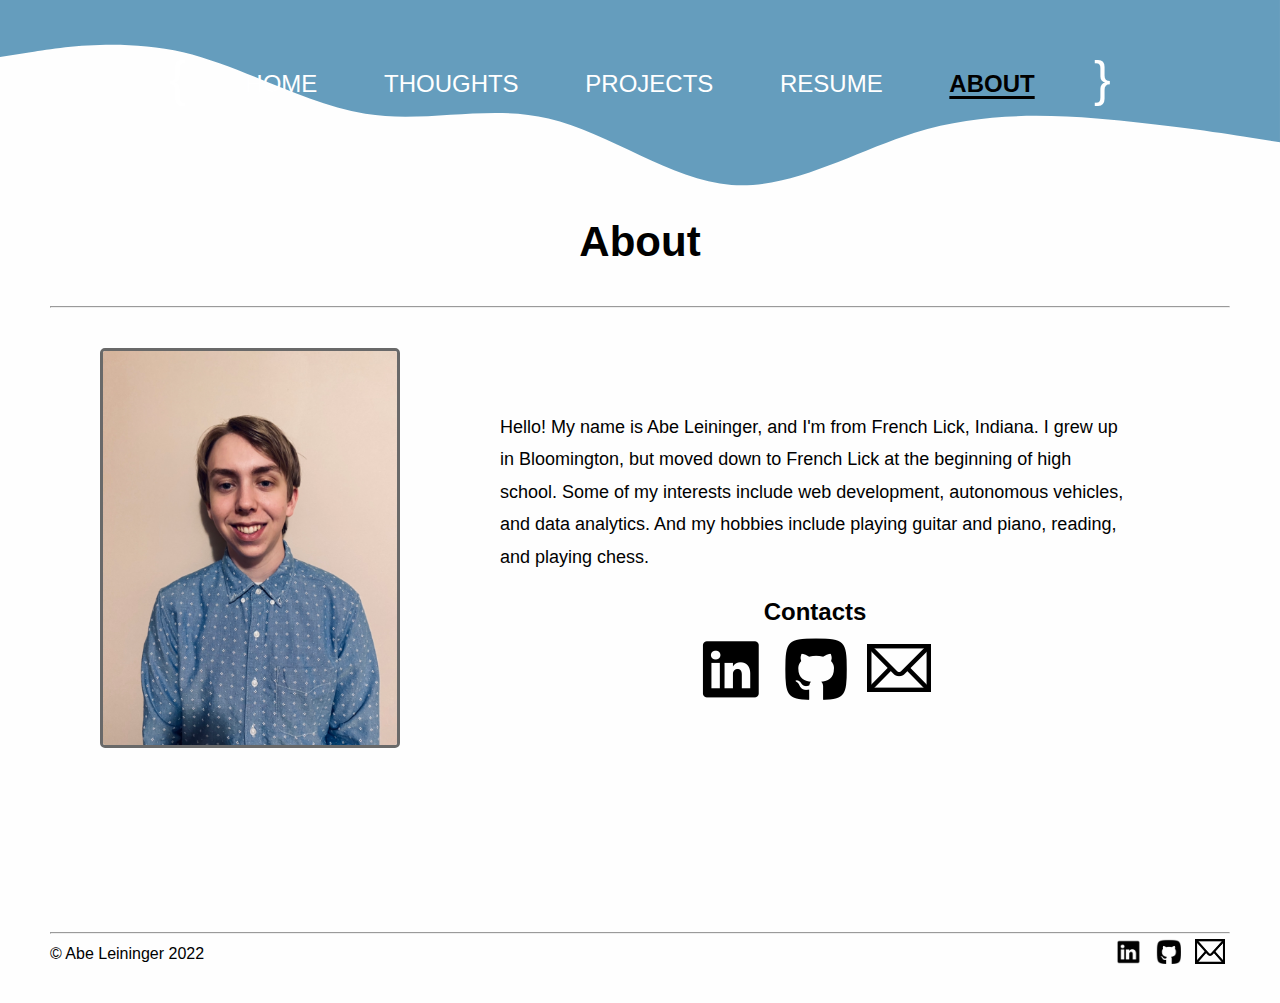
==== commit 90e08244: "New project page and aesthetics" ====
--- a/about.html
+++ b/about.html
@@ -52,7 +52,9 @@
 
 		<!--About Section Body-->
 		<div class="about-body-intro">
+			<div class="about-portrait">
 			<img src="photos/StudentID-portrait.jpg" alt="Abe Leinger Portrait" width="300" height="400">
+			</div>
 			<div class="body-intro-text">
 				<p>Hello! My name is Abe Leininger, and I'm from French Lick, Indiana. I grew up in Bloomington, but
 					moved down to French Lick at the beginning of high school. Some of my
--- a/style.css
+++ b/style.css
@@ -16,6 +16,7 @@
 	padding-top: 10px;
     padding: 10px;
     z-index: 3;
+    position: relative;
 }
 
 /* || Nav Bar (Darkish Blue #4d7fa0) (Darkish Green #338b33)*/
@@ -98,6 +99,8 @@
 
 .menu {
     display: none;
+    position: absolute;
+    padding: 5px;
 }
 
 .menu-line {
@@ -230,6 +233,7 @@
 
 .body-intro img {
     border-radius: 5px;
+    border: 3px solid #696969;
     animation: image-load 3s;
 }
 
@@ -257,11 +261,19 @@
     padding-bottom: 160px;
 }
 
-.body-links-block {
+.body-links-block /*#ededed*/ {
     background-color: #ededed;
-    border-radius: 5px;
+    border-radius: 10px;
     text-align: center;
     padding-bottom: 20px;
+    border: 3px solid #696969;
+}
+
+.body-links-block:hover {
+    -webkit-animation: swing 1s ease;
+    animation: swing 1s ease;
+    -webkit-animation-iteration-count: 1;
+    animation-iteration-count: 1;
 }
 
 .body-links-block h2 {
@@ -294,9 +306,10 @@
 /* || Thoughts */
 .blog-entry {
     display: flex;
-    justify-content: center;
+    flex-direction: column;
     color: black;
-    align-items: baseline;
+    align-items: center;
+    align-content: center;
     padding-top: 10px;
     padding-bottom: 10px;
 }
@@ -308,17 +321,95 @@
 .blog-entry a {
     color: #0000EE;
     font-size: 24px;
-    text-decoration: underline;
+    text-decoration: none;
 }
 
 .blog-entry a:hover {
     color: black;
+    text-decoration: underline;
+}
+
+.blog-intro {
+    display: flex;
+    flex-direction: column;
+    font-size: 28px;
+    text-align: center;
+    padding-top: 40px;
+    padding-bottom: 40px;
+    justify-content: center;
+    position: relative;
+}
+
+.blog-date {
+    padding-top: 40px;
+    font-weight: bold;
+    color: rgb(78, 78, 78);
+    font-size: 18px;
+}
+
+.blog-copy {
+    padding: 70px 120px;
+    font-size: 18px;
+    line-height: 1.8;
 }
 
 /* || Project */
 .project-status {
     position: relative;
+    text-align: center;
+    text-decoration: underline;
+    text-decoration-thickness: 3px;
+    text-underline-offset: 4px;
     font-size: 24px;
+    padding-top: 50px;
+}
+
+.project-block {
+    display: flex;
+    flex-direction: row;
+    justify-content: center;
+    flex-wrap: wrap;
+    gap: 70px;
+    padding-top: 50px;
+    padding-bottom: 50px;
+    text-decoration: none;
+}
+
+.project-item {
+    background-color: #ededed;
+    max-width: 306px;
+    padding-bottom: 50px;
+    border: 3px solid #696969;
+    border-radius: 10px;
+}
+
+.project-item a{
+    text-decoration: none;
+}
+
+.project-item img{
+    border-top-left-radius: 5px;
+    border-top-right-radius: 5px;
+}
+
+.project-item .flavor-text{
+    position: relative;
+    font-weight: bold;
+    color: rgb(78, 78, 78);
+    padding-top: 10px;
+    padding-left: 20px;
+    padding-right: 20px;
+    text-align: center;
+}
+
+
+.project-item:hover
+{
+    -webkit-animation: swing 1s ease;
+    animation: swing 1s ease;
+    -webkit-animation-iteration-count: 1;
+    animation-iteration-count: 1;
+    opacity: 0.8;
 }
 
 /* || About */
@@ -339,8 +430,9 @@
     padding: 25px 100px;
 }
 
-.about-body-intro img {
+.about-portrait img {
     border-radius: 5px;
+    border: 3px solid #696969;
 }
 
 .body-intro-text {
@@ -365,17 +457,78 @@
 	padding: 10px;
 }
 
+@-webkit-keyframes swing {
+    15% {
+        -webkit-transform: translateY(5px);
+        transform: translateY(5px);
+    }
+    30% {
+        -webkit-transform: translateY(-5px);
+        transform: translateY(-5px);
+    }
+    50% {
+        -webkit-transform: translateY(3px);
+        transform: translateY(3px);
+    }
+    65% {
+        -webkit-transform: translateY(-3px);
+        transform: translateY(-3px);
+    }
+    80% {
+        -webkit-transform: translateY(2px);
+        transform: translateY(2px);
+    }
+    100% {
+        -webkit-transform: translateY(0);
+        transform: translateY(0);
+    }
+}
+@keyframes swing {
+    15% {
+        -webkit-transform: translateY(5px);
+        transform: translateY(5px);
+    }
+    30% {
+        -webkit-transform: translateY(-5px);
+        transform: translateY(-5px);
+    }
+    50% {
+        -webkit-transform: translateY(3px);
+        transform: translateY(3px);
+    }
+    65% {
+        -webkit-transform: translateY(-3px);
+        transform: translateY(-3px);
+    }
+    80% {
+        -webkit-transform: translateY(2px);
+        transform: translateY(2px);
+    }
+    100% {
+        -webkit-transform: translateY(0);
+        transform: translateY(0);
+    }
+}
 
 /*|| Mobile View*/
 @media all and (max-width: 560px) {
-    /*|| Sitewide */
+    .canvas {
+        margin: 0px;
+    }
+
+    body {
+        margin-top: 0px;
+    }
 
     /*|| Nav Bar */
     .navbar {
-        display: flexbox;
+        display: flex;
         flex-direction: column;
+        align-items: unset;
         animation: none;
-        margin-top: 0px;
+        margin-top: 0px !important;
+        margin: 0px !important;
+        margin-bottom: 50px !important;
     }
 
     .right-bracket {
@@ -389,8 +542,9 @@
     .menu {
         display: block;
         position: absolute;
-        top: 20px;
-        right: 40px;
+        top: 0px;
+        right: 0px;
+        padding: 5px;
     }
 
     .nav-list {
@@ -398,7 +552,6 @@
         width: 100%;
         text-align: center;
         display: none;
-        top: -10px;
     }
 
     .nav-list .list-item {
@@ -407,18 +560,13 @@
     }
 
     .nav-list .list-item a {
+        text-align: center;
         padding: 20px 130px;
     }
 
-    .primary-icon {
-        margin-top: 10px;
-        margin-left: 10px;
-    }
-    
     .active {
+        display: block;
         background-color: #659DBD;
-        display: block;
-        text-align: center;
     }
 
     /*|| Footer*/
@@ -457,13 +605,22 @@
     }
     
     .body-links-block {
-        max-width: 300px;
+        max-width: 306px;
         margin-bottom: 50px;
         justify-content: space-evenly;
     }
 
+    /*|| Blog*/
+
+    .blog-entry {
+        display: block;
+    }
+    
+    .blog-copy {
+        padding: 40px 20px;
+    }
+    
     /*|| About*/
-
     .about-body-intro {
         flex-direction: column !important;
         padding-top: 30px;
